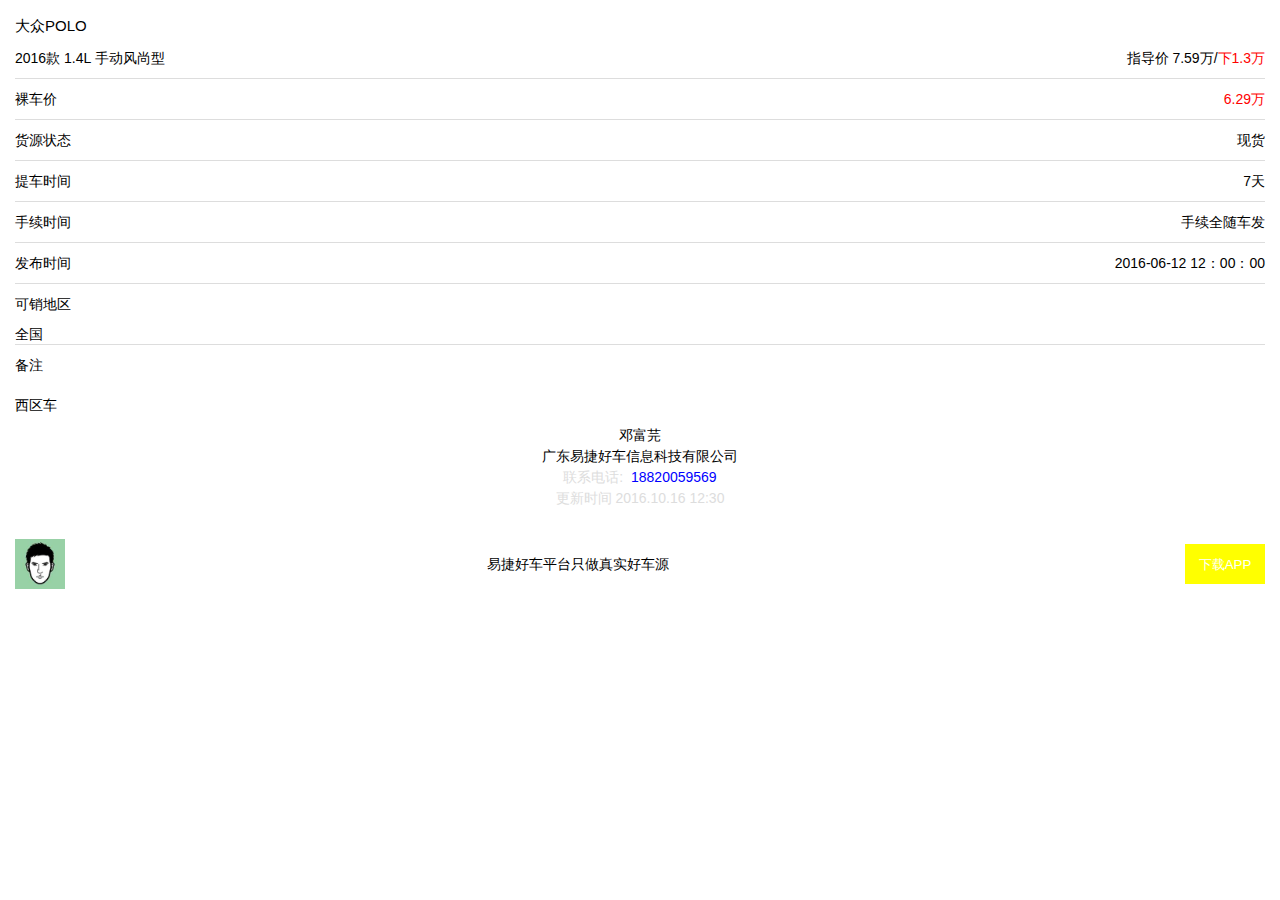
==== index.html @ a0773df6 "1" ====
<!DOCTYPE html>
<html>
	<head>
		<meta charset="utf-8" />
		<meta name="viewport" content="width=device-width,initial-scale=1,minimum-scale=1,maximum-scale=1,user-scalable=no" />
		<title>shareCar</title>
		<link rel="stylesheet" type="text/css" href="css/base.css"/>
		<style type="text/css">
			body{
				padding: 15px;
				font-size: 14px;
			}
			li{
				border-bottom:1px solid #dddddd;
				height: 40px;
				line-height: 40px;
			}

			li span{
				float:right;
			}
			dl dd{
				float: left;
			}
			dl dd:nth-child(1){
				height: 50px;
				line-height: 50px;
				width: 10%;
			}
			dl dd:nth-child(3){
				height: 50px;
				line-height: 50px;
				width: 20%;
				float: right;
			}
			dl dd:nth-child(2){
				height: 50px;
				line-height: 50px;
				text-align: center;
				width: 70%;
			}
			dl button{
				float: right;
				width: 80px;
				height: 40px;
				background-color:yellow ;
				text-align: center;
				margin-top: 5px;
				line-height: 40px;
				color: white;
				border:0;
			}
			
		</style>
	</head>
	<body>
		<h1 style="font-size: 15px;">
			大众POLO
		</h1>
		
		<ul>
	
		
		<li>
			2016款 1.4L 手动风尚型     <span>指导价 7.59万/<span style="color: red;">下1.3万</span></span>
		</li>
		<li>
			裸车价   <span style="color: red;">6.29万</span>
		</li>
		
		<li>
			货源状态 <span>现货</span>
		</li>
		<li>
			提车时间 <span> 7天</span>
		</li>
		<li>
			手续时间 <span> 手续全随车发</span>
		</li>
		<li>
			发布时间 <span>2016-06-12  12：00：00 </span>
		</li>
		<li style="height: 60px;">
		<p style="height: 40px; line-height: 40px;">
			可销地区
		</p>
		<p style="height: 20px; line-height: 20px;">
			全国
		</p>
		</li>
		</ul>
		<p style="height: 40px; line-height: 40px;">
			备注
		</p>
		<p style="height: 40px; line-height: 40px;">
			西区车
		</p>
		<div style="text-align: center; margin-bottom: 30px;">
			<h2>邓富芫</h2>
			<p>广东易捷好车信息科技有限公司</p>
			<p><span style="color: #DDDDDD;">联系电话:&nbsp;</span> <a href="tel:18820059569" style="color: blue;">18820059569</a></p>
			<p style="color: #DDDDDD;">更新时间 2016.10.16 12:30</p>
		</div>
		<dl>
			<dd><img src="img/a2.jpg" alt="" style="width:50px;height: 50px;" /></dd>
			<dd>易捷好车平台只做真实好车源</dd>
			<dd><button>下载APP</button></dd>
		</dl>

	</body>
	<script type="text/javascript"> 
		/* 
		* 智能机浏览器版本信息: 
		*/ 
		var browser={ 
		versions:function(){ 
		var u = navigator.userAgent, app = navigator.appVersion; 
		return {//移动终端浏览器版本信息 
		trident: u.indexOf('Trident') > -1, //IE内核 
		presto: u.indexOf('Presto') > -1, //opera内核 
		webKit: u.indexOf('AppleWebKit') > -1, //苹果、谷歌内核 
		gecko: u.indexOf('Gecko') > -1 && u.indexOf('KHTML') == -1, //火狐内核 
		mobile: !!u.match(/AppleWebKit.*Mobile.*/)||!!u.match(/AppleWebKit/), //是否为移动终端 
		ios: !!u.match(/\(i[^;]+;( U;)? CPU.+Mac OS X/), //ios终端 
		android: u.indexOf('Android') > -1 || u.indexOf('Linux') > -1, //android终端或者uc浏览器 
		iPhone: u.indexOf('iPhone') > -1 || u.indexOf('Mac') > -1, //是否为iPhone或者QQ HD浏览器 
		iPad: u.indexOf('iPad') > -1, //是否iPad 
		webApp: u.indexOf('Safari') == -1 //是否web应该程序，没有头部与底部 
		}; 
		}(), 
		language:(navigator.browserLanguage || navigator.language).toLowerCase() 
		} 
		 
//		document.writeln("语言版本: "+browser.language); 
//		document.writeln(" 是否为移动终端: "+browser.versions.mobile); 
//		document.writeln(" ios终端: "+browser.versions.ios); 
//		document.writeln(" android终端: "+browser.versions.android); 
//		document.writeln(" 是否为iPhone: "+browser.versions.iPhone); 
//		document.writeln(" 是否iPad: "+browser.versions.iPad);
//		document.writeln(navigator.userAgent); 
//		alert(browser.language)
//		alert(browser.versions.mobile)
//		window.location.href="你所要跳转的页面";
		var button = document.querySelector("button")
		button.onclick=function(){
			if(browser.versions.ios){
						window.location.href="https://itunes.apple.com/cn/app/id1146783996";
			}
			if(browser.versions.android){
						window.location.href="http://a.app.qq.com/o/simple.jsp?pkgname=cn.ejauto.app";
			}
		}
	</script>
</html>
---- css/base.css ----
html,body {margin:0; padding:0; font:10px/1.5 helvetica,arial,"Microsoft Yahei";}
div,dl,dt,dd,ul,ol,li,h1,h2,h3,h4,h5,h6,pre,form,fieldset,input,textarea,blockquote,p{padding:0; margin:0;}
/*table,td,tr,th{font-size:10px;}*/
a{text-decoration: none;}
ol,ul {list-style:none;}
li{list-style-type:none;}
input,select {-webkit-appearance:none;outline: none;}
img{display: block;width:100%;}
h1,h2,h3,h4,h5,h6{font-size:inherit; font-weight:normal;}
address,cite,code,em,th,i{font-weight:normal; font-style:normal;}
.clearfix{zoom:1;}
.clearfix:after{display:block; overflow:hidden; clear:both; height:0; visibility:hidden; content:".";}
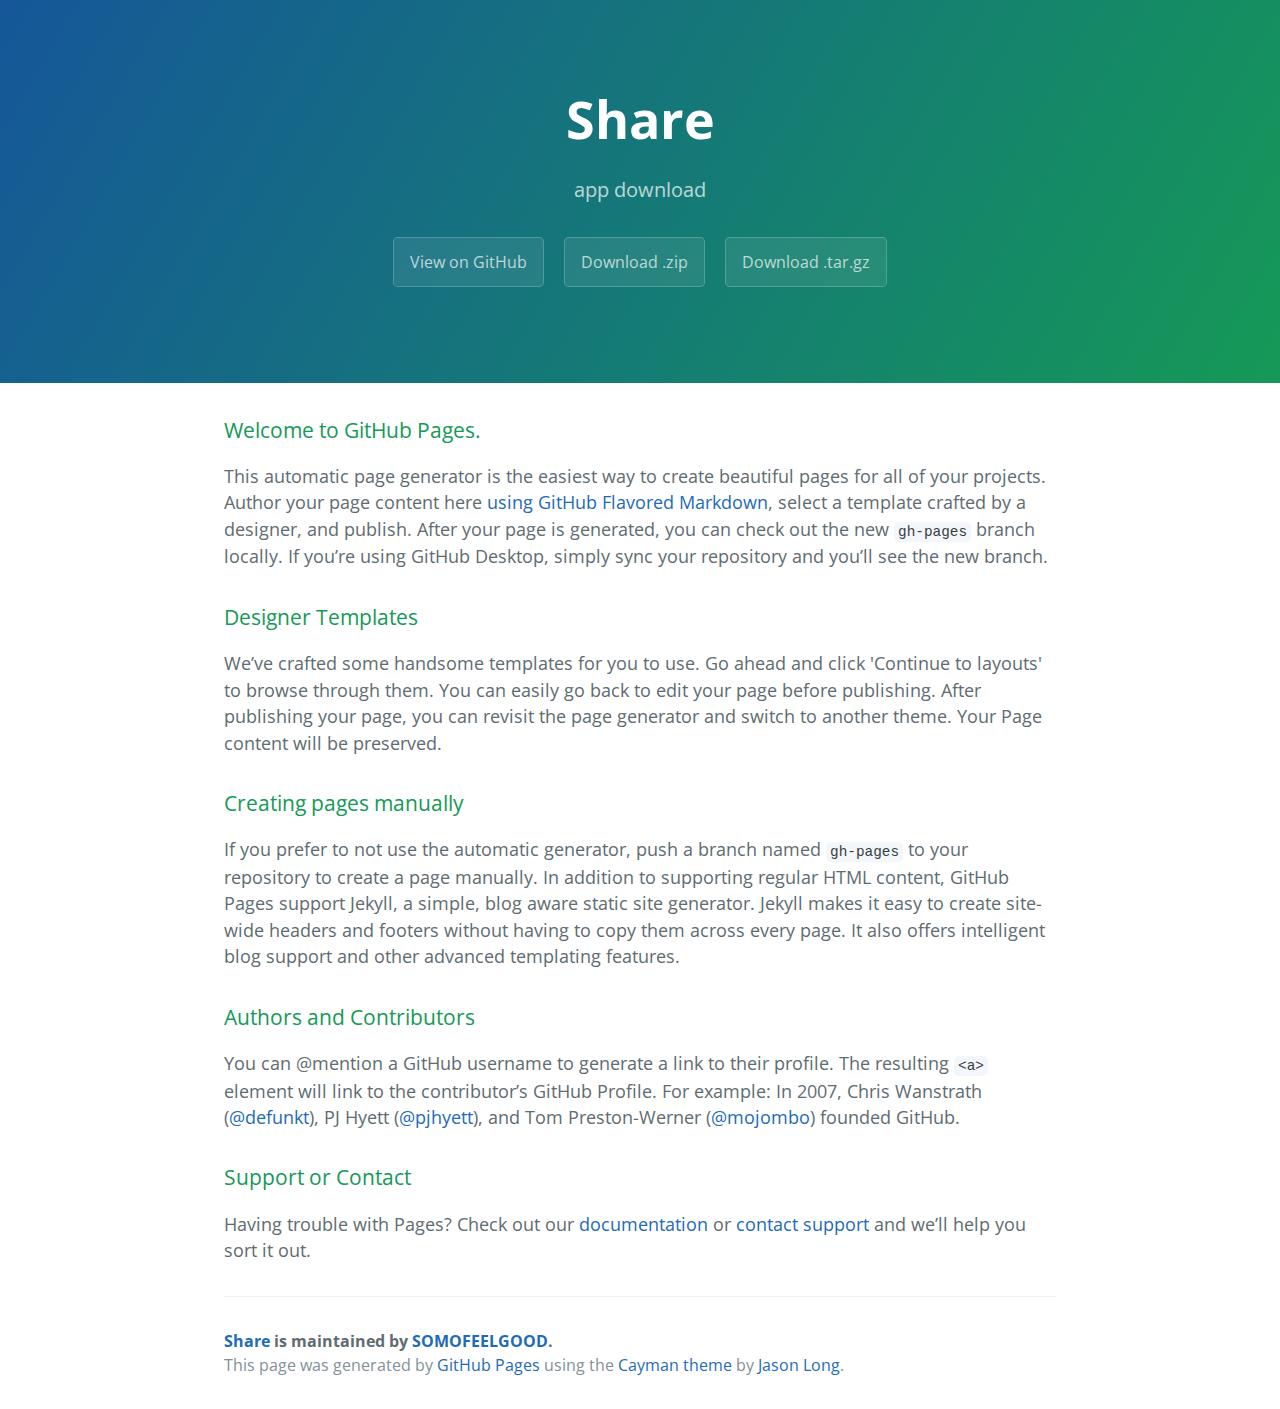
==== commit 14fc663a: "Create gh-pages branch via GitHub" ====
--- a/index.html
+++ b/index.html
@@ -1,154 +1,57 @@
 <!DOCTYPE html>
-<html>
-	<head>
-		<meta charset="utf-8" />
-		<meta name="viewport" content="width=device-width,initial-scale=1,minimum-scale=1,maximum-scale=1,user-scalable=no" />
-		<title>shareCar</title>
-		<link rel="stylesheet" type="text/css" href="css/base.css"/>
-		<style type="text/css">
-			body{
-				padding: 15px;
-				font-size: 14px;
-			}
-			li{
-				border-bottom:1px solid #dddddd;
-				height: 40px;
-				line-height: 40px;
-			}
+<html lang="en-us">
+  <head>
+    <meta charset="UTF-8">
+    <title>Share by SOMOFEELGOOD</title>
+    <meta name="viewport" content="width=device-width, initial-scale=1">
+    <link rel="stylesheet" type="text/css" href="stylesheets/normalize.css" media="screen">
+    <link href='https://fonts.googleapis.com/css?family=Open+Sans:400,700' rel='stylesheet' type='text/css'>
+    <link rel="stylesheet" type="text/css" href="stylesheets/stylesheet.css" media="screen">
+    <link rel="stylesheet" type="text/css" href="stylesheets/github-light.css" media="screen">
+  </head>
+  <body>
+    <section class="page-header">
+      <h1 class="project-name">Share</h1>
+      <h2 class="project-tagline">app download</h2>
+      <a href="https://github.com/SOMOFEELGOOD/share" class="btn">View on GitHub</a>
+      <a href="https://github.com/SOMOFEELGOOD/share/zipball/master" class="btn">Download .zip</a>
+      <a href="https://github.com/SOMOFEELGOOD/share/tarball/master" class="btn">Download .tar.gz</a>
+    </section>
 
-			li span{
-				float:right;
-			}
-			dl dd{
-				float: left;
-			}
-			dl dd:nth-child(1){
-				height: 50px;
-				line-height: 50px;
-				width: 10%;
-			}
-			dl dd:nth-child(3){
-				height: 50px;
-				line-height: 50px;
-				width: 20%;
-				float: right;
-			}
-			dl dd:nth-child(2){
-				height: 50px;
-				line-height: 50px;
-				text-align: center;
-				width: 70%;
-			}
-			dl button{
-				float: right;
-				width: 80px;
-				height: 40px;
-				background-color:yellow ;
-				text-align: center;
-				margin-top: 5px;
-				line-height: 40px;
-				color: white;
-				border:0;
-			}
-			
-		</style>
-	</head>
-	<body>
-		<h1 style="font-size: 15px;">
-			大众POLO
-		</h1>
-		
-		<ul>
-	
-		
-		<li>
-			2016款 1.4L 手动风尚型     <span>指导价 7.59万/<span style="color: red;">下1.3万</span></span>
-		</li>
-		<li>
-			裸车价   <span style="color: red;">6.29万</span>
-		</li>
-		
-		<li>
-			货源状态 <span>现货</span>
-		</li>
-		<li>
-			提车时间 <span> 7天</span>
-		</li>
-		<li>
-			手续时间 <span> 手续全随车发</span>
-		</li>
-		<li>
-			发布时间 <span>2016-06-12  12：00：00 </span>
-		</li>
-		<li style="height: 60px;">
-		<p style="height: 40px; line-height: 40px;">
-			可销地区
-		</p>
-		<p style="height: 20px; line-height: 20px;">
-			全国
-		</p>
-		</li>
-		</ul>
-		<p style="height: 40px; line-height: 40px;">
-			备注
-		</p>
-		<p style="height: 40px; line-height: 40px;">
-			西区车
-		</p>
-		<div style="text-align: center; margin-bottom: 30px;">
-			<h2>邓富芫</h2>
-			<p>广东易捷好车信息科技有限公司</p>
-			<p><span style="color: #DDDDDD;">联系电话:&nbsp;</span> <a href="tel:18820059569" style="color: blue;">18820059569</a></p>
-			<p style="color: #DDDDDD;">更新时间 2016.10.16 12:30</p>
-		</div>
-		<dl>
-			<dd><img src="img/a2.jpg" alt="" style="width:50px;height: 50px;" /></dd>
-			<dd>易捷好车平台只做真实好车源</dd>
-			<dd><button>下载APP</button></dd>
-		</dl>
+    <section class="main-content">
+      <h3>
+<a id="welcome-to-github-pages" class="anchor" href="#welcome-to-github-pages" aria-hidden="true"><span aria-hidden="true" class="octicon octicon-link"></span></a>Welcome to GitHub Pages.</h3>
 
-	</body>
-	<script type="text/javascript"> 
-		/* 
-		* 智能机浏览器版本信息: 
-		*/ 
-		var browser={ 
-		versions:function(){ 
-		var u = navigator.userAgent, app = navigator.appVersion; 
-		return {//移动终端浏览器版本信息 
-		trident: u.indexOf('Trident') > -1, //IE内核 
-		presto: u.indexOf('Presto') > -1, //opera内核 
-		webKit: u.indexOf('AppleWebKit') > -1, //苹果、谷歌内核 
-		gecko: u.indexOf('Gecko') > -1 && u.indexOf('KHTML') == -1, //火狐内核 
-		mobile: !!u.match(/AppleWebKit.*Mobile.*/)||!!u.match(/AppleWebKit/), //是否为移动终端 
-		ios: !!u.match(/\(i[^;]+;( U;)? CPU.+Mac OS X/), //ios终端 
-		android: u.indexOf('Android') > -1 || u.indexOf('Linux') > -1, //android终端或者uc浏览器 
-		iPhone: u.indexOf('iPhone') > -1 || u.indexOf('Mac') > -1, //是否为iPhone或者QQ HD浏览器 
-		iPad: u.indexOf('iPad') > -1, //是否iPad 
-		webApp: u.indexOf('Safari') == -1 //是否web应该程序，没有头部与底部 
-		}; 
-		}(), 
-		language:(navigator.browserLanguage || navigator.language).toLowerCase() 
-		} 
-		 
-//		document.writeln("语言版本: "+browser.language); 
-//		document.writeln(" 是否为移动终端: "+browser.versions.mobile); 
-//		document.writeln(" ios终端: "+browser.versions.ios); 
-//		document.writeln(" android终端: "+browser.versions.android); 
-//		document.writeln(" 是否为iPhone: "+browser.versions.iPhone); 
-//		document.writeln(" 是否iPad: "+browser.versions.iPad);
-//		document.writeln(navigator.userAgent); 
-//		alert(browser.language)
-//		alert(browser.versions.mobile)
-//		window.location.href="你所要跳转的页面";
-		var button = document.querySelector("button")
-		button.onclick=function(){
-			if(browser.versions.ios){
-						window.location.href="https://itunes.apple.com/cn/app/id1146783996";
-			}
-			if(browser.versions.android){
-						window.location.href="http://a.app.qq.com/o/simple.jsp?pkgname=cn.ejauto.app";
-			}
-		}
-	</script>
-</html>+<p>This automatic page generator is the easiest way to create beautiful pages for all of your projects. Author your page content here <a href="https://guides.github.com/features/mastering-markdown/">using GitHub Flavored Markdown</a>, select a template crafted by a designer, and publish. After your page is generated, you can check out the new <code>gh-pages</code> branch locally. If you’re using GitHub Desktop, simply sync your repository and you’ll see the new branch.</p>
+
+<h3>
+<a id="designer-templates" class="anchor" href="#designer-templates" aria-hidden="true"><span aria-hidden="true" class="octicon octicon-link"></span></a>Designer Templates</h3>
+
+<p>We’ve crafted some handsome templates for you to use. Go ahead and click 'Continue to layouts' to browse through them. You can easily go back to edit your page before publishing. After publishing your page, you can revisit the page generator and switch to another theme. Your Page content will be preserved.</p>
+
+<h3>
+<a id="creating-pages-manually" class="anchor" href="#creating-pages-manually" aria-hidden="true"><span aria-hidden="true" class="octicon octicon-link"></span></a>Creating pages manually</h3>
+
+<p>If you prefer to not use the automatic generator, push a branch named <code>gh-pages</code> to your repository to create a page manually. In addition to supporting regular HTML content, GitHub Pages support Jekyll, a simple, blog aware static site generator. Jekyll makes it easy to create site-wide headers and footers without having to copy them across every page. It also offers intelligent blog support and other advanced templating features.</p>
+
+<h3>
+<a id="authors-and-contributors" class="anchor" href="#authors-and-contributors" aria-hidden="true"><span aria-hidden="true" class="octicon octicon-link"></span></a>Authors and Contributors</h3>
+
+<p>You can @mention a GitHub username to generate a link to their profile. The resulting <code>&lt;a&gt;</code> element will link to the contributor’s GitHub Profile. For example: In 2007, Chris Wanstrath (<a href="https://github.com/defunkt" class="user-mention">@defunkt</a>), PJ Hyett (<a href="https://github.com/pjhyett" class="user-mention">@pjhyett</a>), and Tom Preston-Werner (<a href="https://github.com/mojombo" class="user-mention">@mojombo</a>) founded GitHub.</p>
+
+<h3>
+<a id="support-or-contact" class="anchor" href="#support-or-contact" aria-hidden="true"><span aria-hidden="true" class="octicon octicon-link"></span></a>Support or Contact</h3>
+
+<p>Having trouble with Pages? Check out our <a href="https://help.github.com/pages">documentation</a> or <a href="https://github.com/contact">contact support</a> and we’ll help you sort it out.</p>
+
+      <footer class="site-footer">
+        <span class="site-footer-owner"><a href="https://github.com/SOMOFEELGOOD/share">Share</a> is maintained by <a href="https://github.com/SOMOFEELGOOD">SOMOFEELGOOD</a>.</span>
+
+        <span class="site-footer-credits">This page was generated by <a href="https://pages.github.com">GitHub Pages</a> using the <a href="https://github.com/jasonlong/cayman-theme">Cayman theme</a> by <a href="https://twitter.com/jasonlong">Jason Long</a>.</span>
+      </footer>
+
+    </section>
+
+  
+  </body>
+</html>
--- a/stylesheets/stylesheet.css
+++ b/stylesheets/stylesheet.css
@@ -0,0 +1,245 @@
+* {
+  box-sizing: border-box; }
+
+body {
+  padding: 0;
+  margin: 0;
+  font-family: "Open Sans", "Helvetica Neue", Helvetica, Arial, sans-serif;
+  font-size: 16px;
+  line-height: 1.5;
+  color: #606c71; }
+
+a {
+  color: #1e6bb8;
+  text-decoration: none; }
+  a:hover {
+    text-decoration: underline; }
+
+.btn {
+  display: inline-block;
+  margin-bottom: 1rem;
+  color: rgba(255, 255, 255, 0.7);
+  background-color: rgba(255, 255, 255, 0.08);
+  border-color: rgba(255, 255, 255, 0.2);
+  border-style: solid;
+  border-width: 1px;
+  border-radius: 0.3rem;
+  transition: color 0.2s, background-color 0.2s, border-color 0.2s; }
+  .btn + .btn {
+    margin-left: 1rem; }
+
+.btn:hover {
+  color: rgba(255, 255, 255, 0.8);
+  text-decoration: none;
+  background-color: rgba(255, 255, 255, 0.2);
+  border-color: rgba(255, 255, 255, 0.3); }
+
+@media screen and (min-width: 64em) {
+  .btn {
+    padding: 0.75rem 1rem; } }
+
+@media screen and (min-width: 42em) and (max-width: 64em) {
+  .btn {
+    padding: 0.6rem 0.9rem;
+    font-size: 0.9rem; } }
+
+@media screen and (max-width: 42em) {
+  .btn {
+    display: block;
+    width: 100%;
+    padding: 0.75rem;
+    font-size: 0.9rem; }
+    .btn + .btn {
+      margin-top: 1rem;
+      margin-left: 0; } }
+
+.page-header {
+  color: #fff;
+  text-align: center;
+  background-color: #159957;
+  background-image: linear-gradient(120deg, #155799, #159957); }
+
+@media screen and (min-width: 64em) {
+  .page-header {
+    padding: 5rem 6rem; } }
+
+@media screen and (min-width: 42em) and (max-width: 64em) {
+  .page-header {
+    padding: 3rem 4rem; } }
+
+@media screen and (max-width: 42em) {
+  .page-header {
+    padding: 2rem 1rem; } }
+
+.project-name {
+  margin-top: 0;
+  margin-bottom: 0.1rem; }
+
+@media screen and (min-width: 64em) {
+  .project-name {
+    font-size: 3.25rem; } }
+
+@media screen and (min-width: 42em) and (max-width: 64em) {
+  .project-name {
+    font-size: 2.25rem; } }
+
+@media screen and (max-width: 42em) {
+  .project-name {
+    font-size: 1.75rem; } }
+
+.project-tagline {
+  margin-bottom: 2rem;
+  font-weight: normal;
+  opacity: 0.7; }
+
+@media screen and (min-width: 64em) {
+  .project-tagline {
+    font-size: 1.25rem; } }
+
+@media screen and (min-width: 42em) and (max-width: 64em) {
+  .project-tagline {
+    font-size: 1.15rem; } }
+
+@media screen and (max-width: 42em) {
+  .project-tagline {
+    font-size: 1rem; } }
+
+.main-content :first-child {
+  margin-top: 0; }
+.main-content img {
+  max-width: 100%; }
+.main-content h1, .main-content h2, .main-content h3, .main-content h4, .main-content h5, .main-content h6 {
+  margin-top: 2rem;
+  margin-bottom: 1rem;
+  font-weight: normal;
+  color: #159957; }
+.main-content p {
+  margin-bottom: 1em; }
+.main-content code {
+  padding: 2px 4px;
+  font-family: Consolas, "Liberation Mono", Menlo, Courier, monospace;
+  font-size: 0.9rem;
+  color: #383e41;
+  background-color: #f3f6fa;
+  border-radius: 0.3rem; }
+.main-content pre {
+  padding: 0.8rem;
+  margin-top: 0;
+  margin-bottom: 1rem;
+  font: 1rem Consolas, "Liberation Mono", Menlo, Courier, monospace;
+  color: #567482;
+  word-wrap: normal;
+  background-color: #f3f6fa;
+  border: solid 1px #dce6f0;
+  border-radius: 0.3rem; }
+  .main-content pre > code {
+    padding: 0;
+    margin: 0;
+    font-size: 0.9rem;
+    color: #567482;
+    word-break: normal;
+    white-space: pre;
+    background: transparent;
+    border: 0; }
+.main-content .highlight {
+  margin-bottom: 1rem; }
+  .main-content .highlight pre {
+    margin-bottom: 0;
+    word-break: normal; }
+.main-content .highlight pre, .main-content pre {
+  padding: 0.8rem;
+  overflow: auto;
+  font-size: 0.9rem;
+  line-height: 1.45;
+  border-radius: 0.3rem; }
+.main-content pre code, .main-content pre tt {
+  display: inline;
+  max-width: initial;
+  padding: 0;
+  margin: 0;
+  overflow: initial;
+  line-height: inherit;
+  word-wrap: normal;
+  background-color: transparent;
+  border: 0; }
+  .main-content pre code:before, .main-content pre code:after, .main-content pre tt:before, .main-content pre tt:after {
+    content: normal; }
+.main-content ul, .main-content ol {
+  margin-top: 0; }
+.main-content blockquote {
+  padding: 0 1rem;
+  margin-left: 0;
+  color: #819198;
+  border-left: 0.3rem solid #dce6f0; }
+  .main-content blockquote > :first-child {
+    margin-top: 0; }
+  .main-content blockquote > :last-child {
+    margin-bottom: 0; }
+.main-content table {
+  display: block;
+  width: 100%;
+  overflow: auto;
+  word-break: normal;
+  word-break: keep-all; }
+  .main-content table th {
+    font-weight: bold; }
+  .main-content table th, .main-content table td {
+    padding: 0.5rem 1rem;
+    border: 1px solid #e9ebec; }
+.main-content dl {
+  padding: 0; }
+  .main-content dl dt {
+    padding: 0;
+    margin-top: 1rem;
+    font-size: 1rem;
+    font-weight: bold; }
+  .main-content dl dd {
+    padding: 0;
+    margin-bottom: 1rem; }
+.main-content hr {
+  height: 2px;
+  padding: 0;
+  margin: 1rem 0;
+  background-color: #eff0f1;
+  border: 0; }
+
+@media screen and (min-width: 64em) {
+  .main-content {
+    max-width: 64rem;
+    padding: 2rem 6rem;
+    margin: 0 auto;
+    font-size: 1.1rem; } }
+
+@media screen and (min-width: 42em) and (max-width: 64em) {
+  .main-content {
+    padding: 2rem 4rem;
+    font-size: 1.1rem; } }
+
+@media screen and (max-width: 42em) {
+  .main-content {
+    padding: 2rem 1rem;
+    font-size: 1rem; } }
+
+.site-footer {
+  padding-top: 2rem;
+  margin-top: 2rem;
+  border-top: solid 1px #eff0f1; }
+
+.site-footer-owner {
+  display: block;
+  font-weight: bold; }
+
+.site-footer-credits {
+  color: #819198; }
+
+@media screen and (min-width: 64em) {
+  .site-footer {
+    font-size: 1rem; } }
+
+@media screen and (min-width: 42em) and (max-width: 64em) {
+  .site-footer {
+    font-size: 1rem; } }
+
+@media screen and (max-width: 42em) {
+  .site-footer {
+    font-size: 0.9rem; } }
--- a/stylesheets/github-light.css
+++ b/stylesheets/github-light.css
@@ -0,0 +1,124 @@
+/*
+The MIT License (MIT)
+
+Copyright (c) 2016 GitHub, Inc.
+
+Permission is hereby granted, free of charge, to any person obtaining a copy
+of this software and associated documentation files (the "Software"), to deal
+in the Software without restriction, including without limitation the rights
+to use, copy, modify, merge, publish, distribute, sublicense, and/or sell
+copies of the Software, and to permit persons to whom the Software is
+furnished to do so, subject to the following conditions:
+
+The above copyright notice and this permission notice shall be included in all
+copies or substantial portions of the Software.
+
+THE SOFTWARE IS PROVIDED "AS IS", WITHOUT WARRANTY OF ANY KIND, EXPRESS OR
+IMPLIED, INCLUDING BUT NOT LIMITED TO THE WARRANTIES OF MERCHANTABILITY,
+FITNESS FOR A PARTICULAR PURPOSE AND NONINFRINGEMENT. IN NO EVENT SHALL THE
+AUTHORS OR COPYRIGHT HOLDERS BE LIABLE FOR ANY CLAIM, DAMAGES OR OTHER
+LIABILITY, WHETHER IN AN ACTION OF CONTRACT, TORT OR OTHERWISE, ARISING FROM,
+OUT OF OR IN CONNECTION WITH THE SOFTWARE OR THE USE OR OTHER DEALINGS IN THE
+SOFTWARE.
+
+*/
+
+.pl-c /* comment */ {
+  color: #969896;
+}
+
+.pl-c1 /* constant, variable.other.constant, support, meta.property-name, support.constant, support.variable, meta.module-reference, markup.raw, meta.diff.header */,
+.pl-s .pl-v /* string variable */ {
+  color: #0086b3;
+}
+
+.pl-e /* entity */,
+.pl-en /* entity.name */ {
+  color: #795da3;
+}
+
+.pl-smi /* variable.parameter.function, storage.modifier.package, storage.modifier.import, storage.type.java, variable.other */,
+.pl-s .pl-s1 /* string source */ {
+  color: #333;
+}
+
+.pl-ent /* entity.name.tag */ {
+  color: #63a35c;
+}
+
+.pl-k /* keyword, storage, storage.type */ {
+  color: #a71d5d;
+}
+
+.pl-s /* string */,
+.pl-pds /* punctuation.definition.string, string.regexp.character-class */,
+.pl-s .pl-pse .pl-s1 /* string punctuation.section.embedded source */,
+.pl-sr /* string.regexp */,
+.pl-sr .pl-cce /* string.regexp constant.character.escape */,
+.pl-sr .pl-sre /* string.regexp source.ruby.embedded */,
+.pl-sr .pl-sra /* string.regexp string.regexp.arbitrary-repitition */ {
+  color: #183691;
+}
+
+.pl-v /* variable */ {
+  color: #ed6a43;
+}
+
+.pl-id /* invalid.deprecated */ {
+  color: #b52a1d;
+}
+
+.pl-ii /* invalid.illegal */ {
+  color: #f8f8f8;
+  background-color: #b52a1d;
+}
+
+.pl-sr .pl-cce /* string.regexp constant.character.escape */ {
+  font-weight: bold;
+  color: #63a35c;
+}
+
+.pl-ml /* markup.list */ {
+  color: #693a17;
+}
+
+.pl-mh /* markup.heading */,
+.pl-mh .pl-en /* markup.heading entity.name */,
+.pl-ms /* meta.separator */ {
+  font-weight: bold;
+  color: #1d3e81;
+}
+
+.pl-mq /* markup.quote */ {
+  color: #008080;
+}
+
+.pl-mi /* markup.italic */ {
+  font-style: italic;
+  color: #333;
+}
+
+.pl-mb /* markup.bold */ {
+  font-weight: bold;
+  color: #333;
+}
+
+.pl-md /* markup.deleted, meta.diff.header.from-file */ {
+  color: #bd2c00;
+  background-color: #ffecec;
+}
+
+.pl-mi1 /* markup.inserted, meta.diff.header.to-file */ {
+  color: #55a532;
+  background-color: #eaffea;
+}
+
+.pl-mdr /* meta.diff.range */ {
+  font-weight: bold;
+  color: #795da3;
+}
+
+.pl-mo /* meta.output */ {
+  color: #1d3e81;
+}
+
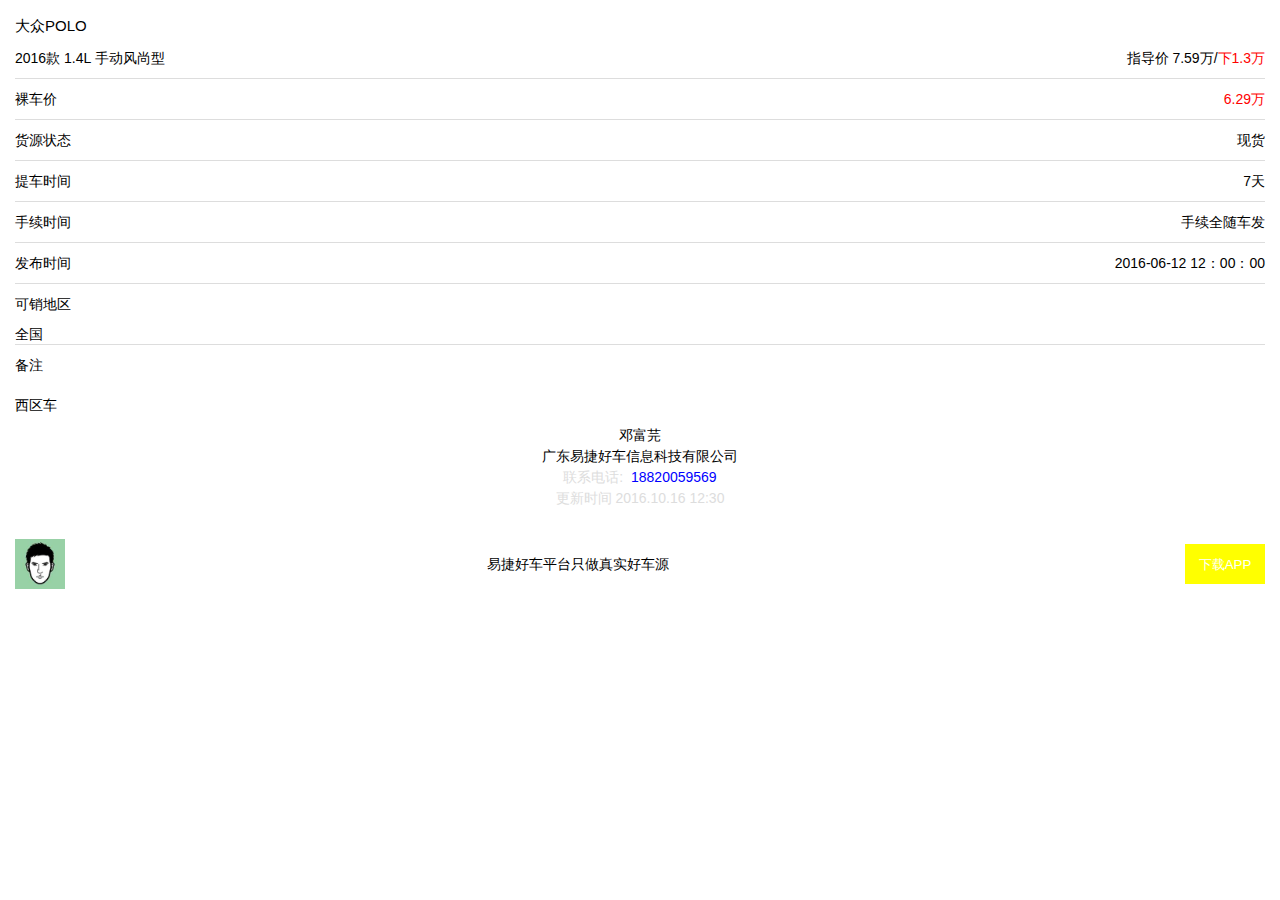
==== commit 542969c9: "12" ====
--- a/index.html
+++ b/index.html
@@ -1,57 +1,154 @@
 <!DOCTYPE html>
-<html lang="en-us">
-  <head>
-    <meta charset="UTF-8">
-    <title>Share by SOMOFEELGOOD</title>
-    <meta name="viewport" content="width=device-width, initial-scale=1">
-    <link rel="stylesheet" type="text/css" href="stylesheets/normalize.css" media="screen">
-    <link href='https://fonts.googleapis.com/css?family=Open+Sans:400,700' rel='stylesheet' type='text/css'>
-    <link rel="stylesheet" type="text/css" href="stylesheets/stylesheet.css" media="screen">
-    <link rel="stylesheet" type="text/css" href="stylesheets/github-light.css" media="screen">
-  </head>
-  <body>
-    <section class="page-header">
-      <h1 class="project-name">Share</h1>
-      <h2 class="project-tagline">app download</h2>
-      <a href="https://github.com/SOMOFEELGOOD/share" class="btn">View on GitHub</a>
-      <a href="https://github.com/SOMOFEELGOOD/share/zipball/master" class="btn">Download .zip</a>
-      <a href="https://github.com/SOMOFEELGOOD/share/tarball/master" class="btn">Download .tar.gz</a>
-    </section>
+<html>
+	<head>
+		<meta charset="utf-8" />
+		<meta name="viewport" content="width=device-width,initial-scale=1,minimum-scale=1,maximum-scale=1,user-scalable=no" />
+		<title>shareCar</title>
+		<link rel="stylesheet" type="text/css" href="css/base.css"/>
+		<style type="text/css">
+			body{
+				padding: 15px;
+				font-size: 14px;
+			}
+			li{
+				border-bottom:1px solid #dddddd;
+				height: 40px;
+				line-height: 40px;
+			}
 
-    <section class="main-content">
-      <h3>
-<a id="welcome-to-github-pages" class="anchor" href="#welcome-to-github-pages" aria-hidden="true"><span aria-hidden="true" class="octicon octicon-link"></span></a>Welcome to GitHub Pages.</h3>
+			li span{
+				float:right;
+			}
+			dl dd{
+				float: left;
+			}
+			dl dd:nth-child(1){
+				height: 50px;
+				line-height: 50px;
+				width: 10%;
+			}
+			dl dd:nth-child(3){
+				height: 50px;
+				line-height: 50px;
+				width: 20%;
+				float: right;
+			}
+			dl dd:nth-child(2){
+				height: 50px;
+				line-height: 50px;
+				text-align: center;
+				width: 70%;
+			}
+			dl button{
+				float: right;
+				width: 80px;
+				height: 40px;
+				background-color:yellow ;
+				text-align: center;
+				margin-top: 5px;
+				line-height: 40px;
+				color: white;
+				border:0;
+			}
+			
+		</style>
+	</head>
+	<body>
+		<h1 style="font-size: 15px;">
+			大众POLO
+		</h1>
+		
+		<ul>
+	
+		
+		<li>
+			2016款 1.4L 手动风尚型     <span>指导价 7.59万/<span style="color: red;">下1.3万</span></span>
+		</li>
+		<li>
+			裸车价   <span style="color: red;">6.29万</span>
+		</li>
+		
+		<li>
+			货源状态 <span>现货</span>
+		</li>
+		<li>
+			提车时间 <span> 7天</span>
+		</li>
+		<li>
+			手续时间 <span> 手续全随车发</span>
+		</li>
+		<li>
+			发布时间 <span>2016-06-12  12：00：00 </span>
+		</li>
+		<li style="height: 60px;">
+		<p style="height: 40px; line-height: 40px;">
+			可销地区
+		</p>
+		<p style="height: 20px; line-height: 20px;">
+			全国
+		</p>
+		</li>
+		</ul>
+		<p style="height: 40px; line-height: 40px;">
+			备注
+		</p>
+		<p style="height: 40px; line-height: 40px;">
+			西区车
+		</p>
+		<div style="text-align: center; margin-bottom: 30px;">
+			<h2>邓富芫</h2>
+			<p>广东易捷好车信息科技有限公司</p>
+			<p><span style="color: #DDDDDD;">联系电话:&nbsp;</span> <a href="tel:18820059569" style="color: blue;">18820059569</a></p>
+			<p style="color: #DDDDDD;">更新时间 2016.10.16 12:30</p>
+		</div>
+		<dl>
+			<dd><img src="img/a2.jpg" alt="" style="width:50px;height: 50px;" /></dd>
+			<dd>易捷好车平台只做真实好车源</dd>
+			<dd><button>下载APP</button></dd>
+		</dl>
 
-<p>This automatic page generator is the easiest way to create beautiful pages for all of your projects. Author your page content here <a href="https://guides.github.com/features/mastering-markdown/">using GitHub Flavored Markdown</a>, select a template crafted by a designer, and publish. After your page is generated, you can check out the new <code>gh-pages</code> branch locally. If you’re using GitHub Desktop, simply sync your repository and you’ll see the new branch.</p>
-
-<h3>
-<a id="designer-templates" class="anchor" href="#designer-templates" aria-hidden="true"><span aria-hidden="true" class="octicon octicon-link"></span></a>Designer Templates</h3>
-
-<p>We’ve crafted some handsome templates for you to use. Go ahead and click 'Continue to layouts' to browse through them. You can easily go back to edit your page before publishing. After publishing your page, you can revisit the page generator and switch to another theme. Your Page content will be preserved.</p>
-
-<h3>
-<a id="creating-pages-manually" class="anchor" href="#creating-pages-manually" aria-hidden="true"><span aria-hidden="true" class="octicon octicon-link"></span></a>Creating pages manually</h3>
-
-<p>If you prefer to not use the automatic generator, push a branch named <code>gh-pages</code> to your repository to create a page manually. In addition to supporting regular HTML content, GitHub Pages support Jekyll, a simple, blog aware static site generator. Jekyll makes it easy to create site-wide headers and footers without having to copy them across every page. It also offers intelligent blog support and other advanced templating features.</p>
-
-<h3>
-<a id="authors-and-contributors" class="anchor" href="#authors-and-contributors" aria-hidden="true"><span aria-hidden="true" class="octicon octicon-link"></span></a>Authors and Contributors</h3>
-
-<p>You can @mention a GitHub username to generate a link to their profile. The resulting <code>&lt;a&gt;</code> element will link to the contributor’s GitHub Profile. For example: In 2007, Chris Wanstrath (<a href="https://github.com/defunkt" class="user-mention">@defunkt</a>), PJ Hyett (<a href="https://github.com/pjhyett" class="user-mention">@pjhyett</a>), and Tom Preston-Werner (<a href="https://github.com/mojombo" class="user-mention">@mojombo</a>) founded GitHub.</p>
-
-<h3>
-<a id="support-or-contact" class="anchor" href="#support-or-contact" aria-hidden="true"><span aria-hidden="true" class="octicon octicon-link"></span></a>Support or Contact</h3>
-
-<p>Having trouble with Pages? Check out our <a href="https://help.github.com/pages">documentation</a> or <a href="https://github.com/contact">contact support</a> and we’ll help you sort it out.</p>
-
-      <footer class="site-footer">
-        <span class="site-footer-owner"><a href="https://github.com/SOMOFEELGOOD/share">Share</a> is maintained by <a href="https://github.com/SOMOFEELGOOD">SOMOFEELGOOD</a>.</span>
-
-        <span class="site-footer-credits">This page was generated by <a href="https://pages.github.com">GitHub Pages</a> using the <a href="https://github.com/jasonlong/cayman-theme">Cayman theme</a> by <a href="https://twitter.com/jasonlong">Jason Long</a>.</span>
-      </footer>
-
-    </section>
-
-  
-  </body>
+	</body>
+	<script type="text/javascript"> 
+		/* 
+		* 智能机浏览器版本信息: 
+		*/ 
+		var browser={ 
+		versions:function(){ 
+		var u = navigator.userAgent, app = navigator.appVersion; 
+		return {//移动终端浏览器版本信息 
+		trident: u.indexOf('Trident') > -1, //IE内核 
+		presto: u.indexOf('Presto') > -1, //opera内核 
+		webKit: u.indexOf('AppleWebKit') > -1, //苹果、谷歌内核 
+		gecko: u.indexOf('Gecko') > -1 && u.indexOf('KHTML') == -1, //火狐内核 
+		mobile: !!u.match(/AppleWebKit.*Mobile.*/)||!!u.match(/AppleWebKit/), //是否为移动终端 
+		ios: !!u.match(/\(i[^;]+;( U;)? CPU.+Mac OS X/), //ios终端 
+		android: u.indexOf('Android') > -1 || u.indexOf('Linux') > -1, //android终端或者uc浏览器 
+		iPhone: u.indexOf('iPhone') > -1 || u.indexOf('Mac') > -1, //是否为iPhone或者QQ HD浏览器 
+		iPad: u.indexOf('iPad') > -1, //是否iPad 
+		webApp: u.indexOf('Safari') == -1 //是否web应该程序，没有头部与底部 
+		}; 
+		}(), 
+		language:(navigator.browserLanguage || navigator.language).toLowerCase() 
+		} 
+		 
+//		document.writeln("语言版本: "+browser.language); 
+//		document.writeln(" 是否为移动终端: "+browser.versions.mobile); 
+//		document.writeln(" ios终端: "+browser.versions.ios); 
+//		document.writeln(" android终端: "+browser.versions.android); 
+//		document.writeln(" 是否为iPhone: "+browser.versions.iPhone); 
+//		document.writeln(" 是否iPad: "+browser.versions.iPad);
+//		document.writeln(navigator.userAgent); 
+//		alert(browser.language)
+//		alert(browser.versions.mobile)
+//		window.location.href="你所要跳转的页面";
+		var button = document.querySelector("button")
+		button.onclick=function(){
+			if(browser.versions.ios){
+						window.location.href="https://itunes.apple.com/cn/app/id1146783996";
+			}
+			if(browser.versions.android){
+						window.location.href="http://a.app.qq.com/o/simple.jsp?pkgname=cn.ejauto.app";
+			}
+		}
+	</script>
 </html>
--- a/css/base.css
+++ b/css/base.css
@@ -0,0 +1,12 @@
+html,body {margin:0; padding:0; font:10px/1.5 helvetica,arial,"Microsoft Yahei";}
+div,dl,dt,dd,ul,ol,li,h1,h2,h3,h4,h5,h6,pre,form,fieldset,input,textarea,blockquote,p{padding:0; margin:0;}
+/*table,td,tr,th{font-size:10px;}*/
+a{text-decoration: none;}
+ol,ul {list-style:none;}
+li{list-style-type:none;}
+input,select {-webkit-appearance:none;outline: none;}
+img{display: block;width:100%;}
+h1,h2,h3,h4,h5,h6{font-size:inherit; font-weight:normal;}
+address,cite,code,em,th,i{font-weight:normal; font-style:normal;}
+.clearfix{zoom:1;}
+.clearfix:after{display:block; overflow:hidden; clear:both; height:0; visibility:hidden; content:".";}